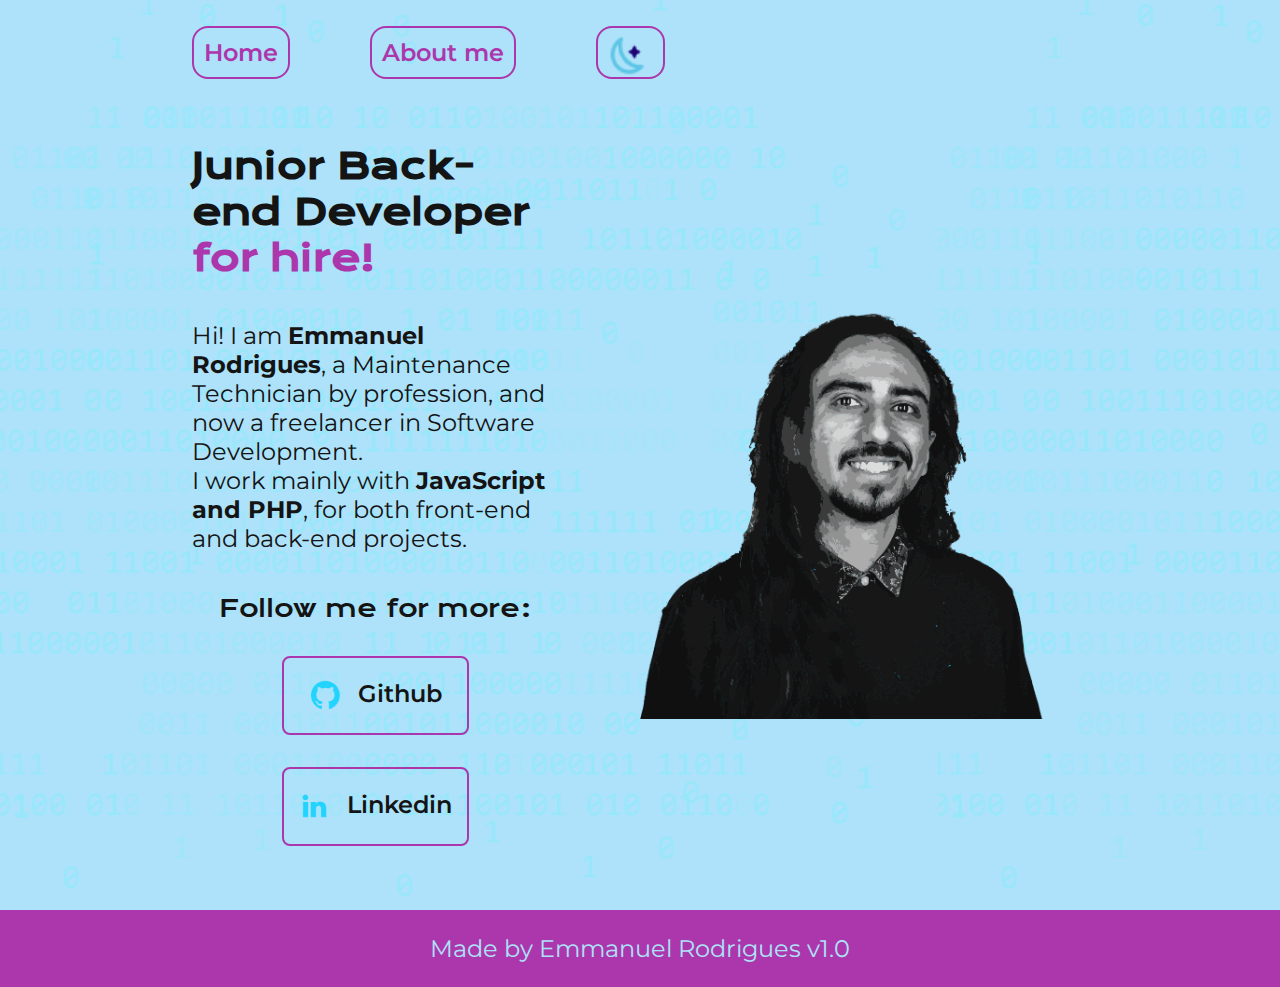
==== index.html @ 492d148b "emmanuel-portfolio" ====
<!DOCTYPE html>
<html lang="en">

<head>
    <meta charset="UTF-8">
    <meta http-equiv="X-UA-Compatible" content="IE=edge">
    <meta name="viewport" content="width=device-width, initial-scale=1.0">
    <title>Emmanuel - Home</title>
    <link rel="icon" type="image/x-icon" href="/assets/dark-mode1.png">
    <link rel="stylesheet" href="./styles/style.css">
</head>

<body>
    <header class="cabecalho">
        <nav class="cabecalho__menu">
            <a class="cabecalho__menu__link" href="index.html">Home</a>
            <a class="cabecalho__menu__link" href="about.html">About me</a>
            <a id="dark-mode-button"><img src="/assets/dark-mode1.png" /></a>
        </nav>
    </header>
    <main class="apresentacao">
        <section class="apresentacao__conteudo">
            <h1 class="apresentacao__conteudo__titulo">Junior Back-end Developer<strong 
            class="titulo-destaque"> for hire!
            </strong></h1>
            <p class="apresentacao__conteudo__texto">Hi! I am <strong> Emmanuel Rodrigues</strong>, 
            a Maintenance Technician by profession, and now a freelancer in Software Development. <br>
            I work mainly with <strong> JavaScript and PHP</strong>, for both front-end and back-end projects.</p>
            <div class="apresentacao__links">
                <h2 class="apresentacao__links__subtitulo">Follow me for more:</h2>
                <a class="apresentacao__links__navegacao" href="https://github.com/mapachrod">
                    <img src="./assets/github.png">
                    Github
                </a>
                <a class="apresentacao__links__navegacao" href="https://www.linkedin.com/in/emmanuelprodrigues/">
                    <img src="./assets/linkedin.png">
                    Linkedin
                </a>
        </section>
        <img id="mainPicture" class="apresentacao__imagem" src="./assets/manu01.png" alt="Emmanuel's stylized picture.">
        <!--<img class="dark-mode-image" src="./assets/manu02.png" alt="Emmanuel transparent photo.">-->
    </main>
    <footer class="rodape">
        <p>Made by Emmanuel Rodrigues v1.0</p>
    </footer>
    <script src="/script.js"></script>
</body>

</html>
---- styles/style.css ----
@import url('https://fonts.googleapis.com/css2?family=Krona+One&family=Montserrat:wght@400;600&display=swap');

:root {
    --cor-primaria: #ade2fa;
    --cor-secundaria: #141414;
    --cor-terciaria: #ac36ac;
    --cor-quaternaria: #c2381f;
    --cor-hover: #da6fda;

    --fonte-primaria: 'Krona One', sans-serif;
    --fonte-secundaria: 'Montserrat', sans-serif;
}
*{
    margin: 0;
    padding: 0;
}

body {
    transition: background-color 0.3s, color 0.3s;
    box-sizing: border-box;
    background-color: var(--cor-primaria);
    background-image: url("/assets/codigos1.png");
    background-blend-mode:soft-light;
}

body.light-mode {
    color: var(--cor-secundaria);
}
body.dark-mode {
    background-color: var(--cor-secundaria);
    color: var(--cor-primaria);
    .rodape {
        background-color: var(--cor-quaternaria);
    }
    .apresentacao {
        color: var(--cor-quaternaria)
    }
    .apresentacao__links__navegacao {
        color: var(--cor-primaria);
        border: 2px solid var(--cor-quaternaria);
    }
    .apresentacao__links__navegacao:hover {
        background-color: var(--cor-quaternaria);
    }
}

.cabecalho{
    padding: 2% 0% 0% 15%;
}
.cabecalho__menu{
    display: flex;
    gap: 80px;
}
.cabecalho__menu__link{
    font-family: var(--fonte-secundaria);
    font-size: 1.5rem;
    font-weight: 600;
    color: var(--cor-terciaria);
    text-decoration: none;
    border: 2px solid var(--cor-terciaria);
    width: auto;
    padding: 10px;
    border-radius: 16px;
}
.apresentacao{
    padding: 5% 15%;
    display: flex;
    align-items: center;
    justify-content: space-between;
    gap: 82px;
}
.apresentacao__conteudo{
    width: 50%;
    display: flex;
    flex-direction: column;
    gap: 40px;
}
.myName {
    font-size: 1.5rem;
    font-family: var(--fonte-primaria);
}
.apresentacao__conteudo__titulo{
    font-size: 2.25rem;
    font-family: var(--fonte-primaria);
}
.titulo-destaque{
    color: var(--cor-terciaria);
    display: flex;
    text-align: justify;
}
.apresentacao__conteudo__texto, ul, .apresentacao{
    font-size: 1.5rem;
    font-family: var(--fonte-secundaria);
}
.apresentacao__links{
    display: flex;
    flex-direction: column;
    justify-content: space-between;
    align-items: center;
    gap: 32px;
}
.apresentacao__links__subtitulo{
    font-family: var(--fonte-primaria);
    font-weight: 400;
    font-size: 1.5rem;
}
.apresentacao__links__navegacao{
    display: flex;
    justify-content: center;
    gap: 16px;
    border: 2px solid var(--cor-terciaria);
    width: 50%;
    text-align: center;
    border-radius: 8px;
    font-size: 1.5rem;
    font-weight: 600;
    padding: 21.5px 0;
    text-decoration: none;
    color: var(--cor-secundaria);
    font-family: var(--fonte-secundaria);
}
.apresentacao__links__navegacao:hover{
    background-color: var(--cor-hover);
}
.apresentacao__imagem{
    width: 50%;
}
.rodape{
    color: var(--cor-primaria);
    background-color: var(--cor-terciaria);
    padding: 24px;
    text-align: center;
    font-family: var(--fonte-secundaria);
    font-size: 1.5rem;
    font-weight: 400;
}



#dark-mode-button {
    display: flex;
    justify-content: space-around;
    gap: 8px;
    border: 2px solid var(--cor-terciaria);
    width: 6%;
    border-radius: 16px;
}
#dark-mode-button:hover,.cabecalho__menu__link:hover {
    background-color: var(--cor-hover);
}

#mainPicture {
    max-width:500px;
    max-height: 500px;
}
@media (max-width: 1200px) {
    .cabecalho{
         padding: 10%;  
    }
    .cabecalho__menu{
        display: flex;
        align-items: center;
    }
    .apresentacao{
        flex-direction: column-reverse;
        padding: 5%;
    }
    .apresentacao__conteudo{
        width: auto;
    }
}
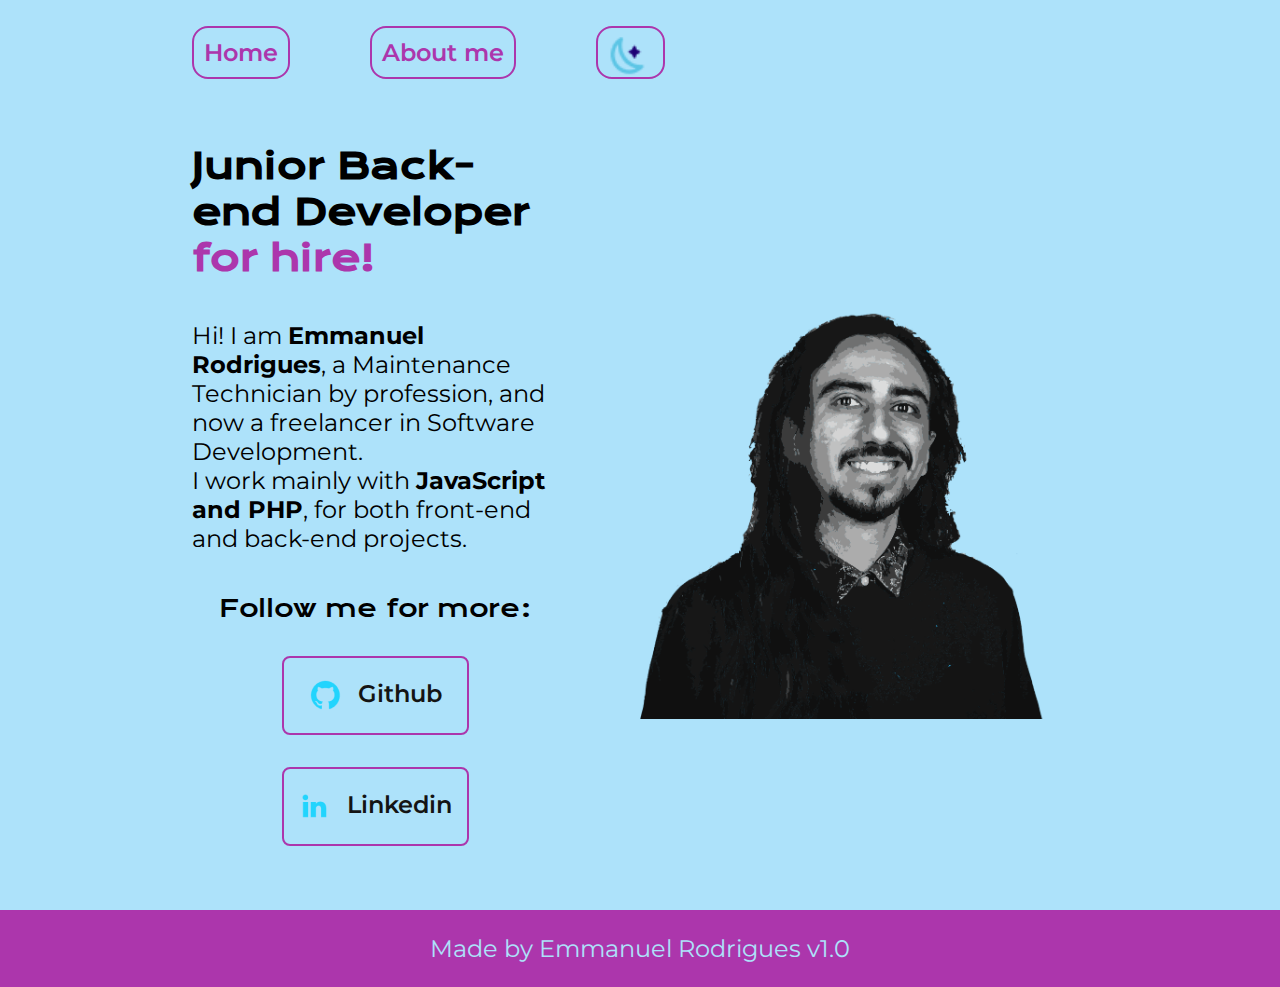
==== commit a70e97e0: "404 for some files" ====
--- a/index.html
+++ b/index.html
@@ -6,7 +6,7 @@
     <meta http-equiv="X-UA-Compatible" content="IE=edge">
     <meta name="viewport" content="width=device-width, initial-scale=1.0">
     <title>Emmanuel - Home</title>
-    <link rel="icon" type="image/x-icon" href="/assets/dark-mode1.png">
+    <link rel="icon" type="image/x-icon" href="./assets/dark-mode1.png">
     <link rel="stylesheet" href="./styles/style.css">
 </head>
 
@@ -15,7 +15,7 @@
         <nav class="cabecalho__menu">
             <a class="cabecalho__menu__link" href="index.html">Home</a>
             <a class="cabecalho__menu__link" href="about.html">About me</a>
-            <a id="dark-mode-button"><img src="/assets/dark-mode1.png" /></a>
+            <a id="dark-mode-button"><img src="./assets/dark-mode1.png" /></a>
         </nav>
     </header>
     <main class="apresentacao">
@@ -43,7 +43,7 @@
     <footer class="rodape">
         <p>Made by Emmanuel Rodrigues v1.0</p>
     </footer>
-    <script src="/script.js"></script>
+    <script src=".script.js"></script>
 </body>
 
 </html>--- a/styles/style.css
+++ b/styles/style.css
@@ -19,7 +19,7 @@
     transition: background-color 0.3s, color 0.3s;
     box-sizing: border-box;
     background-color: var(--cor-primaria);
-    background-image: url("/assets/codigos1.png");
+    background-image: url("./assets/codigos1.png");
     background-blend-mode:soft-light;
 }
 
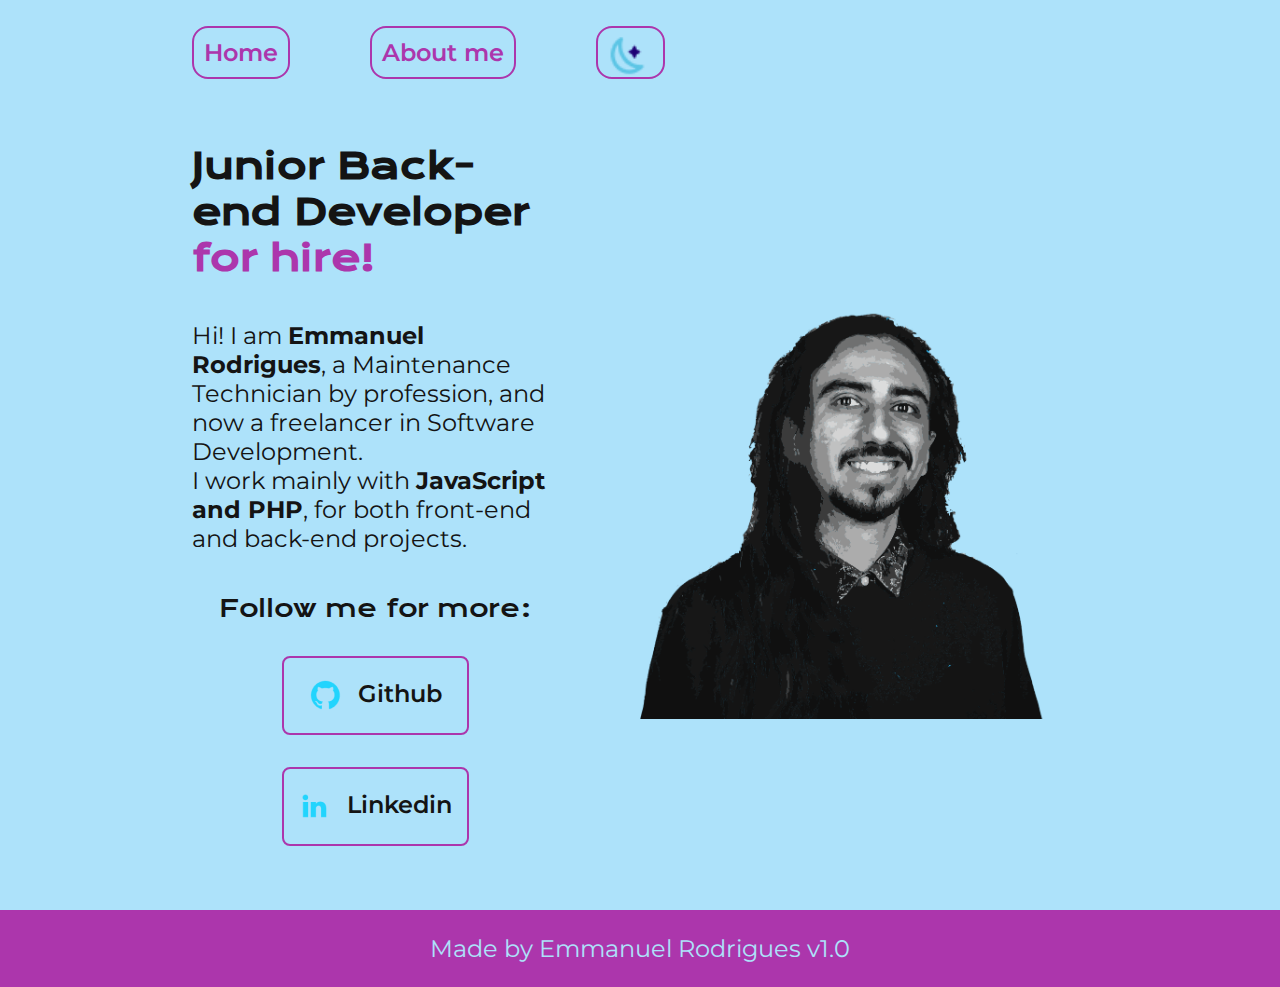
==== commit 45ab2120: "Update index.html" ====
--- a/index.html
+++ b/index.html
@@ -43,7 +43,7 @@
     <footer class="rodape">
         <p>Made by Emmanuel Rodrigues v1.0</p>
     </footer>
-    <script src=".script.js"></script>
+    <script src="script.js"></script>
 </body>
 
-</html>+</html>
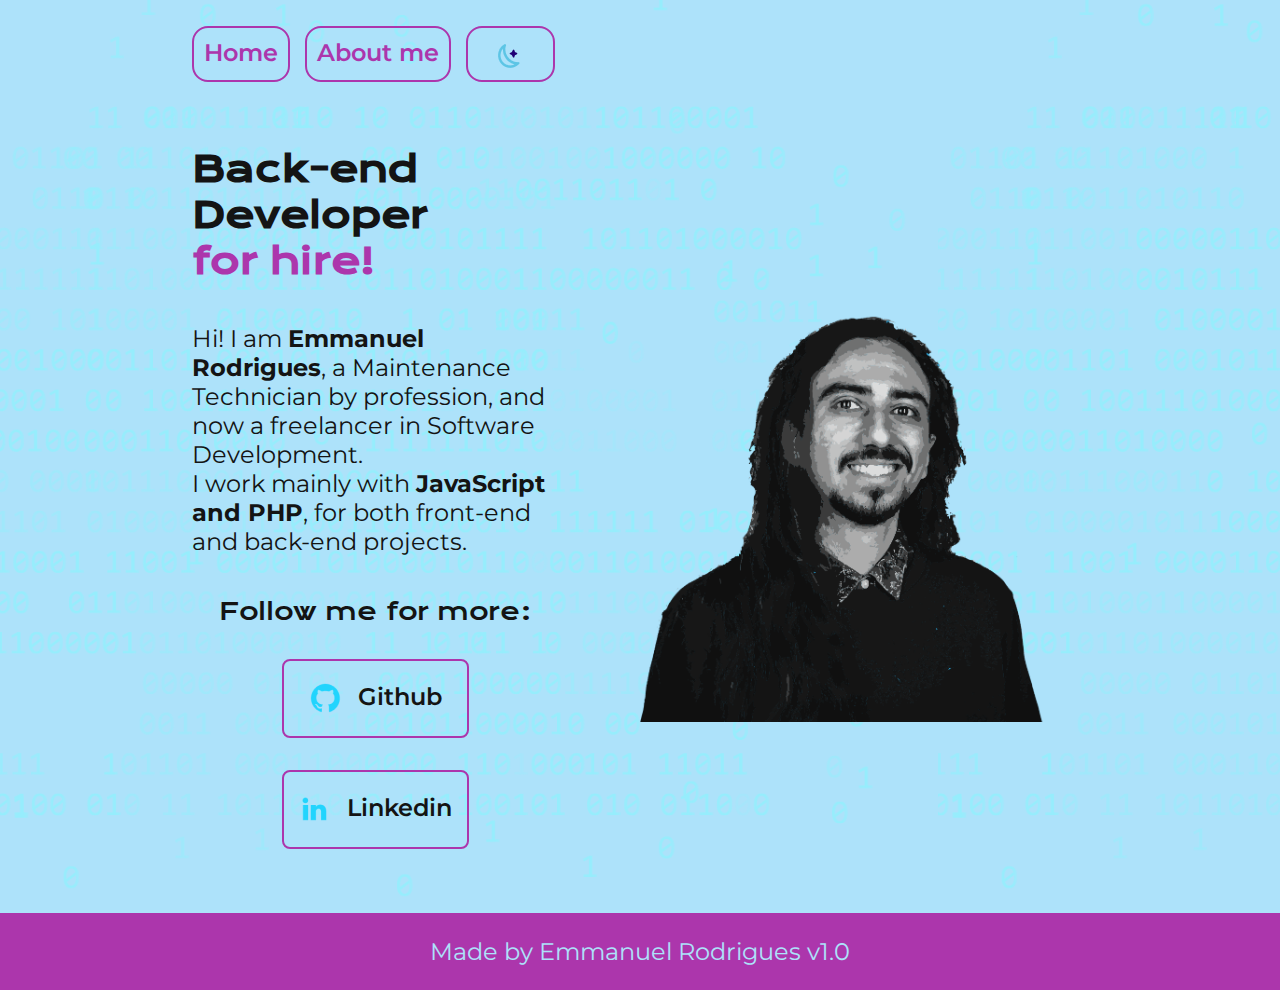
==== commit 8bef0c55: "Update index.html" ====
--- a/index.html
+++ b/index.html
@@ -20,7 +20,7 @@
     </header>
     <main class="apresentacao">
         <section class="apresentacao__conteudo">
-            <h1 class="apresentacao__conteudo__titulo">Junior Back-end Developer<strong 
+            <h1 class="apresentacao__conteudo__titulo">Back-end Developer<strong 
             class="titulo-destaque"> for hire!
             </strong></h1>
             <p class="apresentacao__conteudo__texto">Hi! I am <strong> Emmanuel Rodrigues</strong>, 
--- a/styles/style.css
+++ b/styles/style.css
@@ -19,8 +19,8 @@
     transition: background-color 0.3s, color 0.3s;
     box-sizing: border-box;
     background-color: var(--cor-primaria);
-    background-image: url("./assets/codigos1.png");
-    background-blend-mode:soft-light;
+    background-image: url("../assets/codigos1.png");
+    background-blend-mode:color;
 }
 
 body.light-mode {
@@ -49,7 +49,7 @@
 }
 .cabecalho__menu{
     display: flex;
-    gap: 80px;
+    gap: 15px;
 }
 .cabecalho__menu__link{
     font-family: var(--fonte-secundaria);
@@ -143,6 +143,7 @@
     gap: 8px;
     border: 2px solid var(--cor-terciaria);
     width: 6%;
+    padding: 10px;
     border-radius: 16px;
 }
 #dark-mode-button:hover,.cabecalho__menu__link:hover {
@@ -168,4 +169,4 @@
     .apresentacao__conteudo{
         width: auto;
     }
-}+}
